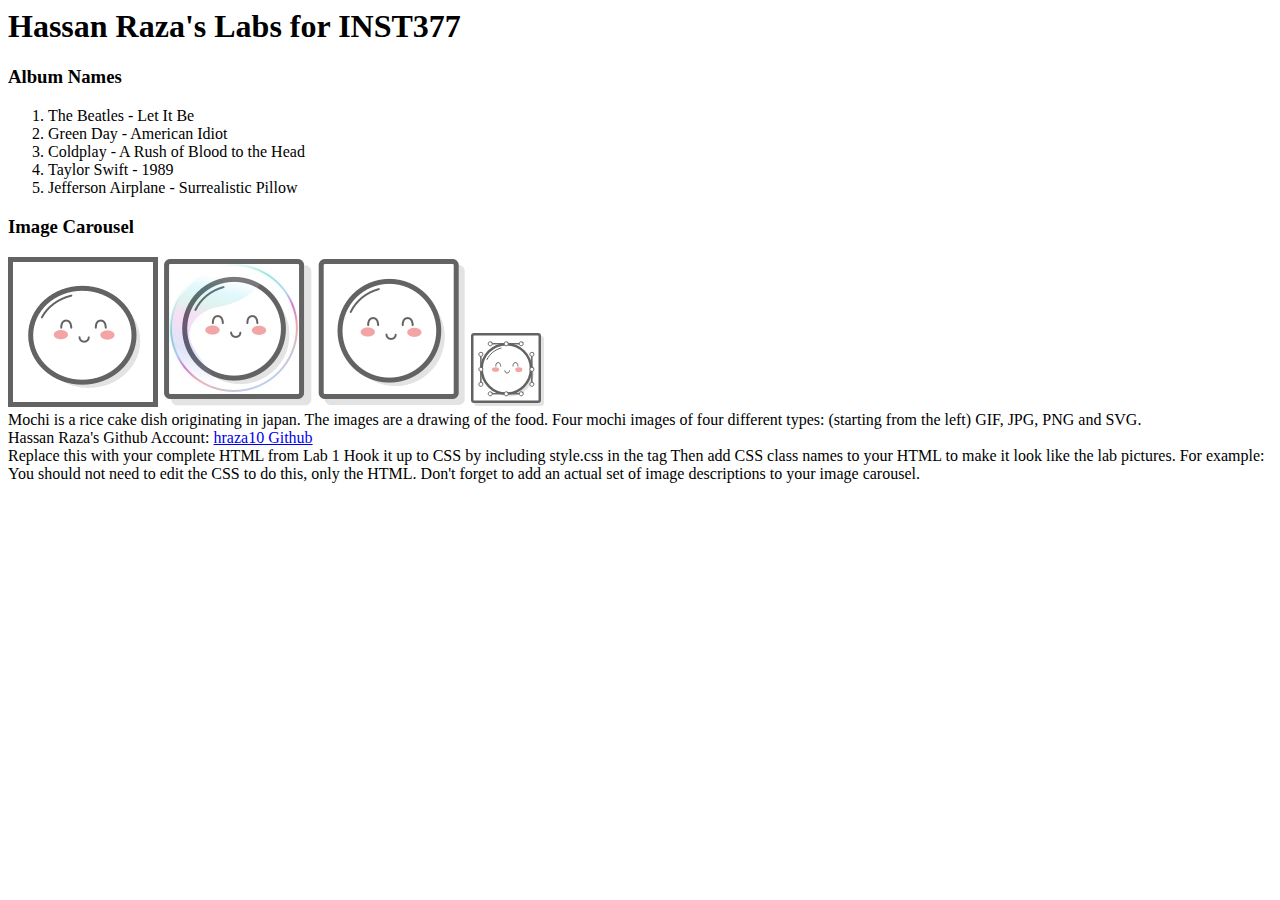
==== client/lab_2/index.html @ 0698cec6 "added images and copied HTML code" ====
<html lang="en">
<head>
  <meta charset="UTF-8">
  <meta http-equiv="X-UA-Compatible" content="IE=edge">
  <meta name="viewport" content="width=device-width, initial-scale=1.0">
  <title>Hassan Raza's Labs</title>
</head>
<body>
  <div>
    <header><h1>Hassan Raza's Labs for INST377</h1></header>
    <div>
      <div>
        <h3>Album Names</h3>
        <ol>
          <li>The Beatles - Let It Be</li>
          <li>Green Day - American Idiot</li>
          <li>Coldplay - A Rush of Blood to the Head</li>
          <li>Taylor Swift - 1989</li>
          <li>Jefferson Airplane - Surrealistic Pillow</li>
        </ol>
      </div>
      <div>
        <h3>Image Carousel</h3>
        <div>
          <img src='images/mochi.gif'/>
          <img src='images/mochi.jpg'/>
          <img src='images/mochi.png'/>
          <img src='images/mochi.svg'/>
        </div>
        <div>
          Mochi is a rice cake dish originating in japan. 
          The images are a drawing of the food. 
          Four mochi images of four different types: (starting from the left) GIF, JPG, PNG and SVG.
        </div>
      </div>

    </div>
  </div>
  <div>
  <footer>Hassan Raza's Github Account: <a href="http://github.com/hraza10" target="_blank" rel="noopener noreferrer">hraza10 Github</a></footer>
</body>
</html>













Replace this with your complete HTML from Lab 1

Hook it up to CSS by including style.css in the <head> tag

Then add CSS class names to your HTML to make it look like the lab pictures.
For example: <div class="selector">

You should not need to edit the CSS to do this, only the HTML.

Don't forget to add an actual set of image descriptions to your image carousel.
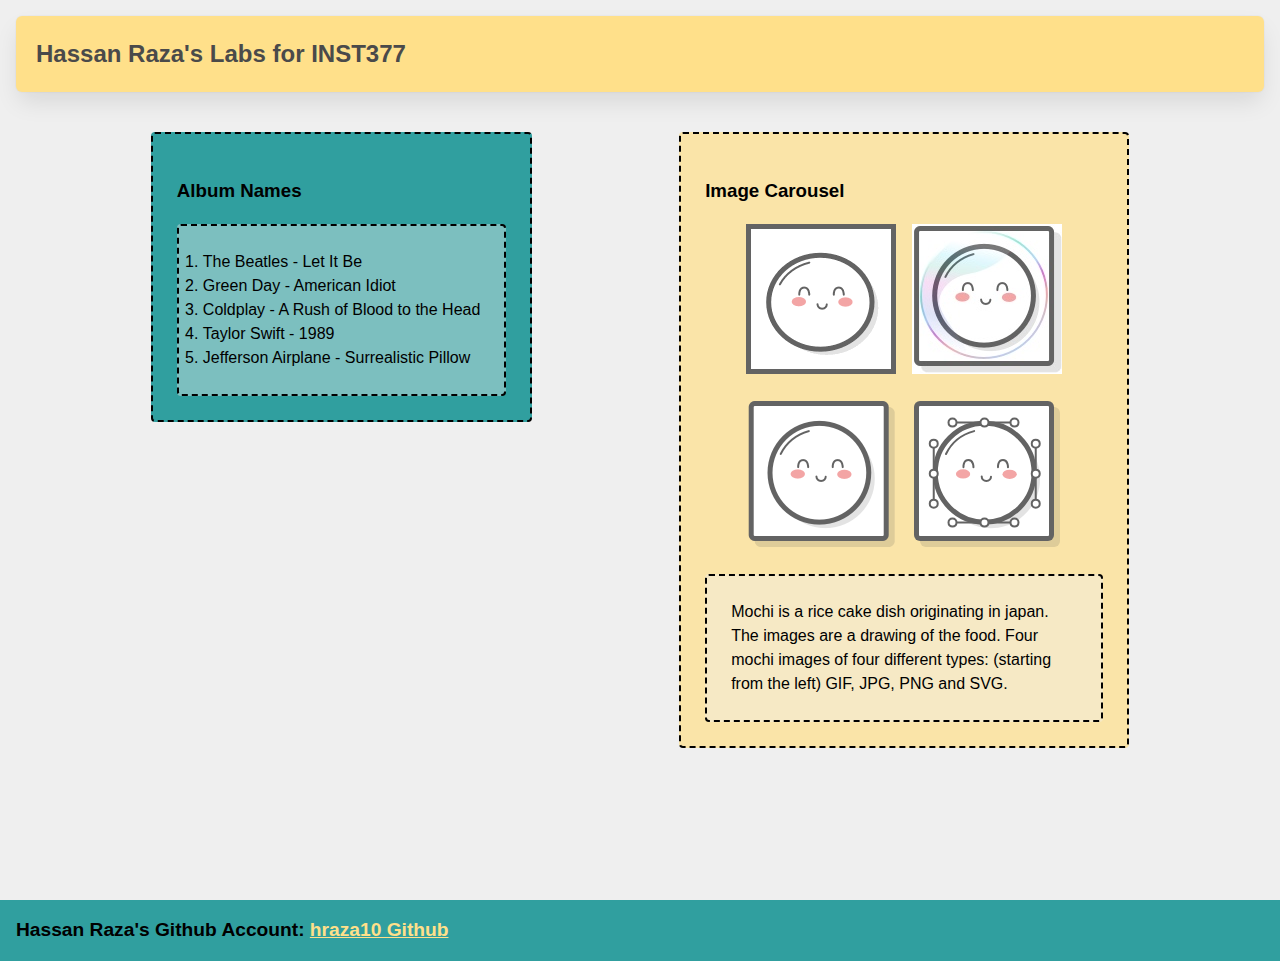
==== commit 3f86a118: "Almost finished" ====
--- a/client/lab_2/index.html
+++ b/client/lab_2/index.html
@@ -4,14 +4,15 @@
   <meta http-equiv="X-UA-Compatible" content="IE=edge">
   <meta name="viewport" content="width=device-width, initial-scale=1.0">
   <title>Hassan Raza's Labs</title>
+  <link rel="stylesheet" href="style.css">
 </head>
 <body>
-  <div>
-    <header><h1>Hassan Raza's Labs for INST377</h1></header>
-    <div>
-      <div>
+  <div class="wrapper">
+    <header class="header"><h1>Hassan Raza's Labs for INST377</h1></header>
+    <div class="container">
+      <div class="left_section box">
         <h3>Album Names</h3>
-        <ol>
+        <ol class="box">
           <li>The Beatles - Let It Be</li>
           <li>Green Day - American Idiot</li>
           <li>Coldplay - A Rush of Blood to the Head</li>
@@ -19,15 +20,15 @@
           <li>Jefferson Airplane - Surrealistic Pillow</li>
         </ol>
       </div>
-      <div>
+      <div class="right_section box">
         <h3>Image Carousel</h3>
-        <div>
+        <div class="grid">
           <img src='images/mochi.gif'/>
           <img src='images/mochi.jpg'/>
           <img src='images/mochi.png'/>
           <img src='images/mochi.svg'/>
         </div>
-        <div>
+        <div class="box">
           Mochi is a rice cake dish originating in japan. 
           The images are a drawing of the food. 
           Four mochi images of four different types: (starting from the left) GIF, JPG, PNG and SVG.
@@ -37,29 +38,8 @@
     </div>
   </div>
   <div>
-  <footer>Hassan Raza's Github Account: <a href="http://github.com/hraza10" target="_blank" rel="noopener noreferrer">hraza10 Github</a></footer>
+  <footer class="footer">
+    Hassan Raza's Github Account: <a href="http://github.com/hraza10" target="_blank" rel="noopener noreferrer">hraza10 Github</a>
+  </footer>
 </body>
-</html>
-
-
-
-
-
-
-
-
-
-
-
-
-
-Replace this with your complete HTML from Lab 1
-
-Hook it up to CSS by including style.css in the <head> tag
-
-Then add CSS class names to your HTML to make it look like the lab pictures.
-For example: <div class="selector">
-
-You should not need to edit the CSS to do this, only the HTML.
-
-Don't forget to add an actual set of image descriptions to your image carousel.+</html>--- a/client/lab_2/style.css
+++ b/client/lab_2/style.css
@@ -0,0 +1,197 @@
+* {
+  box-sizing: border-box;
+}
+
+/* 
+  These rules apply to actual HTML elements with no labelling!
+  So: they style the tags directly
+*/
+
+html {
+  background-color: #fff;
+  font-size: 16px;
+  min-width: 300px;
+  overflow-x: hidden;
+  overflow-y: scroll;
+
+  /* these are specific to different browsers */
+  -moz-osx-font-smoothing: grayscale;
+  -webkit-font-smoothing: antialiased;
+  text-rendering: optimizeLegibility;
+  -webkit-text-size-adjust: 100%;
+  -moz-text-size-adjust: 100%;
+  text-size-adjust: 100%;
+}
+
+body {
+  margin: 0;
+  padding: 0;
+
+  font-family: ‘Segoe UI’, Candara, ‘Bitstream Vera Sans’, ‘DejaVu Sans’, ‘Bitsream Vera Sans’, ‘Trebuchet MS’, Verdana, ‘Verdana Ref’, sans-serif;
+  font-weight: 400;
+  line-height: 1.5;
+  background-color: rgb(239, 239, 239);
+}
+
+
+a {
+  display: inline-block;
+  text-decoration: none;
+}
+
+h2 {
+  margin:0;
+  padding:0;
+  padding-bottom:1.5rem;
+}
+
+form {
+  accent-color: hsla(120, 100%, 50%, 0.482);
+}
+
+/*
+  - These styles use 'class names'
+  - You can apply them by using the 'class' attribute on your HTML
+  - like this: <div class="wrapper">
+  - note that the period vanishes there!
+*/
+
+
+.wrapper {
+  min-height: 100vh;
+  display: flex;
+  flex-direction: column;
+  margin: 0;
+  flex: 1;
+}
+
+.container {
+  margin: 0 20px;
+  display: flex;
+  justify-content: space-evenly;
+  align-items: start;
+  flex:1;
+}
+
+.header {
+  padding-top: 1rem;
+  padding-left: 1rem;
+  padding-right: 1rem;
+  padding-bottom: 1.5rem;
+}
+
+
+/*
+  This rule implies that the H1 tag lives within another HTML tag
+  It "inherits" some rules from the above
+  Those rules won't apply to an h1 that's outside a block with the class of 'header'
+*/
+
+.header h1 {
+  display: block;
+  /* this will push other blocks out of the way */
+
+  /* colors */
+  background-color: #ffe08a;
+  color: #4a4a4a;
+
+  /* shapes */
+  border-radius: 6px;
+  font-size: 1.5rem;
+  padding: 1.25rem;
+  margin:0; /* removing the margin on h1 tags means the header pins to the top if we move it around */
+
+
+  /* box-shadows are fancy */
+  box-shadow: 0 0.5em 1em -0.125em rgb(10 10 10 / 10%), 0 0 0 1px rgb(10 10 10 / 2%);
+}
+
+
+/*
+  Rules can be combined on a block to apply the 'cascade' in order
+  So you can use two classnames in a single class attribute
+  like: <div class="box section">
+
+  Rules may combine in unexpected ways - remember that the LAST thing written in this file will have "priority"
+  And will be what displays in your client
+*/
+
+.box {
+  background-color: rgba(239, 239, 239, 0.40);
+  border: 2px dashed;
+  border-radius: 4px;
+
+  width: fit-content;
+  height:fit-content;
+  padding: 1.5rem;
+  margin: 0 auto;
+}
+
+.left_section {
+  background-color: rgba(0, 139, 139, 0.8);
+  flex: 0 1 auto;
+  margin: 1rem;
+  padding: 1.5rem;
+}
+
+.right_section {
+  background-color: rgba(255, 224, 138, 0.7);
+  flex: 1 2 auto;
+  margin: 1rem;
+  align-items: center;
+  max-width: 450px;
+}
+
+/*
+  This block is actually dependent on the "container" block having a flex set on it
+  and the "wrapper" block displaying as a flex column with a "vertical height" (vh) of 100.
+  That serves to cram the footer to the bottom of the page.
+*/
+
+.footer {
+  flex-shrink: 0;
+  padding: 1rem;
+  background-color: rgba(0, 139, 139, 0.8);
+  font-size: 1.2rem;
+  font-weight: 600;
+}
+
+.footer a {
+  color: rgba(255, 224, 138, 1);
+  text-decoration: underline;
+}
+
+/*
+  This is an example of a 'pseudoclass'
+  In this instance, it says what to do if a mouse hovers over a link
+  This is pretty desktop-specific, since there's no hover function on touchscreens
+*/
+.footer a:hover {
+  /* Hue, saturation, luminosity, alpha */
+  background-color: hsla(0, 0%, 90%, 0.15);
+  /* red, green, blue, alpha */
+  color: rgb(246, 169, 93);
+  text-decoration: none;
+}
+
+.subtitle {
+  color: rgba(0, 0, 0, 0.8);
+  margin: 0px;
+  margin-bottom: 5px;
+}
+
+
+/* Deploy this with images as direct "children" and the images should pop into shape */
+.grid {
+  display: flex;
+  justify-content: space-evenly;
+  flex-flow: wrap;
+  width: 350px;
+  height: 350px;
+  margin: 0 auto;
+}
+
+.grid img {
+  width: 150px;
+  height: 150px;
+}